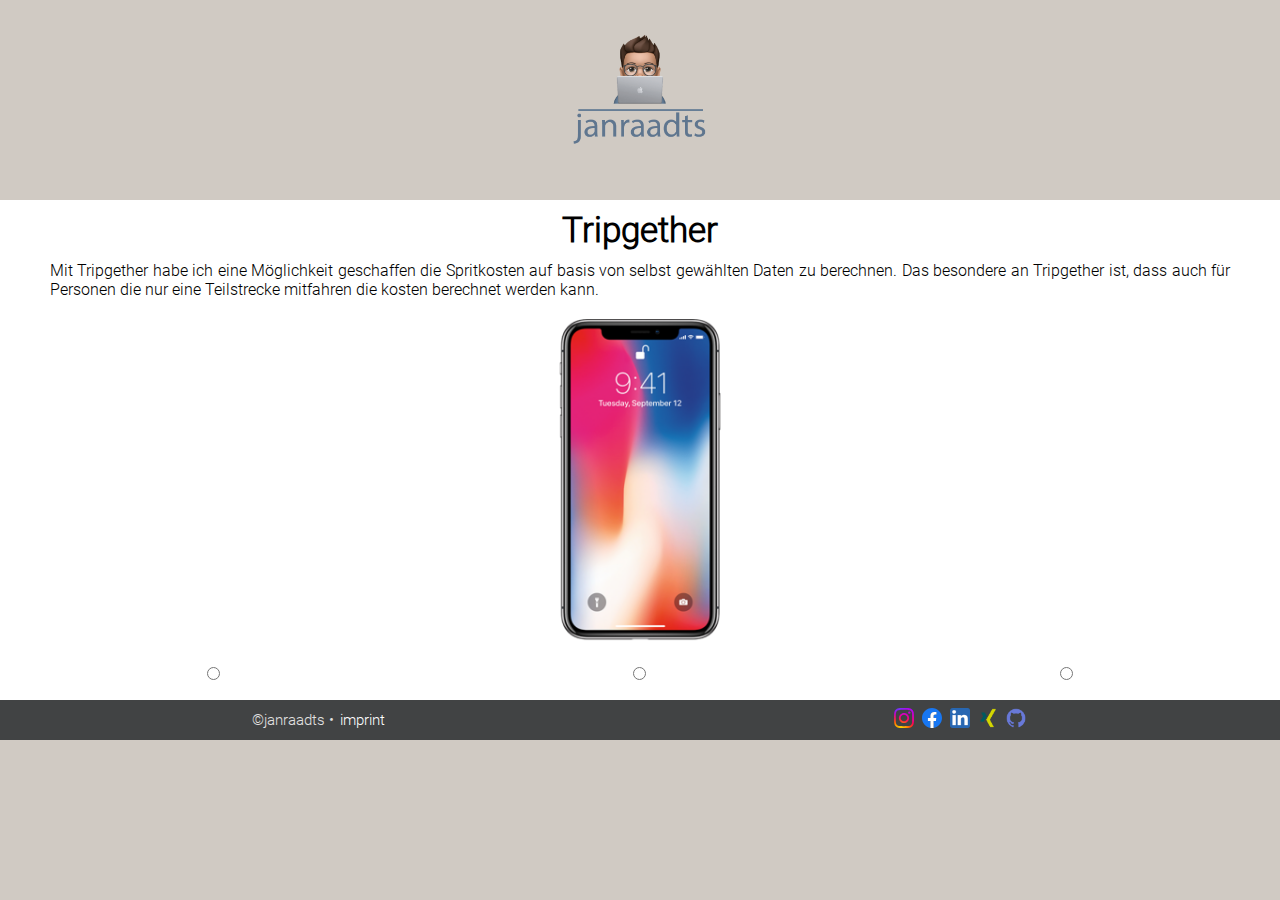
==== webdev.html @ 755e8c11 "created new site, webdev and added a js slideshow to it" ====
<!DOCTYPE html>
<html lang="en">
  <head>
    <meta charset="UTF-8" />
    <meta http-equiv="X-UA-Compatible" content="IE=edge" />
    <meta name="viewport" content="width=device-width, initial-scale=1.0" />
    <link rel="stylesheet" href="/components/webdev/webdev.css" />
    <script src="./components/webdev/webdev.js" defer></script>
    <title>Jan Raadts</title>
  </head>
  <body>
    <header>
      <a href="/index.html">
        <img src="/pictures//jan_logo2-02.png" class="logo" />
      </a>
    </header>
    <main class="main-webdev">
      <section class="webdev">
        <div class="div_web" data-js="productOne">
          <h2>Tripgether</h2>
          <p class="webdev_text">
            Mit Tripgether habe ich eine Möglichkeit geschaffen die Spritkosten
            auf basis von selbst gewählten Daten zu berechnen. Das besondere an
            Tripgether ist, dass auch für Personen die nur eine Teilstrecke
            mitfahren die kosten berechnet werden kann.
          </p>
        </div>
        <img
          data-p="pictureOne"
          src="/pictures/apple-iphone-x-pictures-5.png"
          alt=""
          class="webdev_pictures"
        />
      </section>
      <section class="webdev">
        <div hidden="" class="div_web" data-js="productTwo">
          <h2>Yoga im Ohr</h2>
          <p class="webdev_text">
            Mit Yoga im Ohr habe ich eine Möglichkeit geschaffen die Spritkosten
            auf basis von selbst gewählten Daten zu berechnen. Das besondere an
            Tripgether ist, dass auch für Personen die nur eine Teilstrecke
            mitfahren die kosten berechnet werden kann.
          </p>
        </div>
        <img
          hidden=""
          data-p="pictureTwo"
          src="/pictures/aboutme_handy.jpg"
          alt=""
          class="webdev_pictures"
        />
      </section>
      <section class="webdev">
        <div hidden class="div_web" data-js="productThree">
          <h2>Where to surf</h2>
          <p class="webdev_text">
            Mit WTS habe ich eine Möglichkeit geschaffen die Spritkosten auf
            basis von selbst gewählten Daten zu berechnen. Das besondere an
            Tripgether ist, dass auch für Personen die nur eine Teilstrecke
            mitfahren die kosten berechnet werden kann.
          </p>
        </div>
        <img
          hidden
          data-p="pictureThree"
          src="/pictures/foto_max.JPG"
          alt=""
          class="webdev_pictures"
        />
      </section>
      <section class="webdev">
        <input type="radio" name="change" data-js="changeOne" />
        <input type="radio" name="change" data-js="changeTwo" />
        <input type="radio" name="change" data-js="changeThree" />
      </section>
    </main>
    <footer class="footer">
      <div class="footer__elements">
        ©janraadts • <a href="" class="footer__link">imprint</a>
      </div>
      <div class="footer__elements">
        <a
          href="https://www.instagram.com/janraadts/?hl=de"
          class="footer__link"
          ><img
            src="/pictures/5296765_camera_instagram_instagram logo_icon(1).svg"
            alt=""
            class="footer__icons"
        /></a>
        <a href="https://www.facebook.com/jan.raadts" class="footer__link"
          ><img
            src="/pictures/5296499_fb_facebook_facebook logo_icon.svg"
            alt=""
            class="footer__icons"
        /></a>
        <a
          href="https://de.linkedin.com/in/jan-raadts-83802523a?original_referer=https%3A%2F%2Fwww.google.com%2F"
          class="footer__link"
          ><img
            src="/pictures/5296501_linkedin_network_linkedin logo_icon.png"
            alt=""
            class="footer__icons"
        /></a>
        <a href="https://www.xing.com/profile/Jan_Raadts" class="footer__link"
          ><img
            src="/pictures/4375139_logo_xing_icon.png"
            alt=""
            class="footer__icons"
        /></a>
        <a href="https://github.com/JanRaadts" class="footer__link"
          ><img
            src="/pictures/4202098_github_code_developer_logo_icon.png"
            alt=""
            class="footer__icons"
        /></a>
      </div>
    </footer>
  </body>
</html>
---- components/webdev/webdev.css ----
@font-face {
  font-family: "roboto";
  src: url(/Fonts/Roboto/Roboto-Light.ttf);
}
@font-face {
  font-family: "caveat";
  src: url(/Fonts/Caveat/Caveat-VariableFont_wght.ttf);
}
@font-face {
  font-family: "quicksand";
  src: url(/Fonts/Quicksand/Quicksand-VariableFont_wght.ttf);
}

* {
  margin: 0;
  padding: 0;
  box-sizing: border-box;
  font-family: roboto;
  /* border: 2px;
    border-style: dotted;
    border-color: hotpink; */
  background-color: #d0cac3;
}

body {
  background-color: white;
}

header {
  display: flex;
  justify-content: center;
  align-items: center;
  font-size: 25px;
  height: 200px;
}

.logo {
  width: 250px;
  /* height: 85%; */
  padding-bottom: 15px;
}

.main-webdev {
  background-color: white;
}

h1 {
  color: white;
  font-family: quicksand;
  z-index: 2;
  background-color: rgba(255, 255, 255, 0);
  font-size: 3vh;
  transition: 0.3s;
}

h2 {
  background-color: white;
  padding-left: 40px;
  padding-right: 40px;
  margin: 10px;
  font-size: 35px;
  font-weight: 4000;
  text-align: center;
}

.webdev {
  background-color: white;
  display: flex;
  flex-direction: row;
  justify-content: space-around;
  align-items: center;
  flex-wrap: wrap;
  /* border-radius: 10px;
  margin: 15px; */
}

.webdev_pictures {
  width: 300px;
  border-radius: 15px;
  margin: 10px;
  background-color: white;
}

.webdev_text {
  background-color: white;
  padding-left: 40px;
  padding-right: 40px;
  margin: 10px;
  text-align: justify;
}

.div_web {
  background-color: white;
}

.changeBtn {
  font-size: 30px;
  padding: 10px;
  margin: 10px;
  background-color: white;
  border: none;
}

.footer {
  margin-top: 20px;
  height: 40px;
  display: flex;
  flex-direction: row;
  justify-content: space-around;
  align-items: center;
  background-color: rgb(65, 67, 68);
  color: rgb(225, 225, 225);
  font-size: 15px;
}

.footer__elements {
  background-color: rgb(65, 67, 68);
}

.footer__link {
  background-color: rgb(65, 67, 68);
  text-decoration: none;
  color: white;
  margin: 2px;
  font-size: 15px;
}

.footer__icons {
  width: 20px;
  background-color: rgba(240, 248, 255, 0);
}
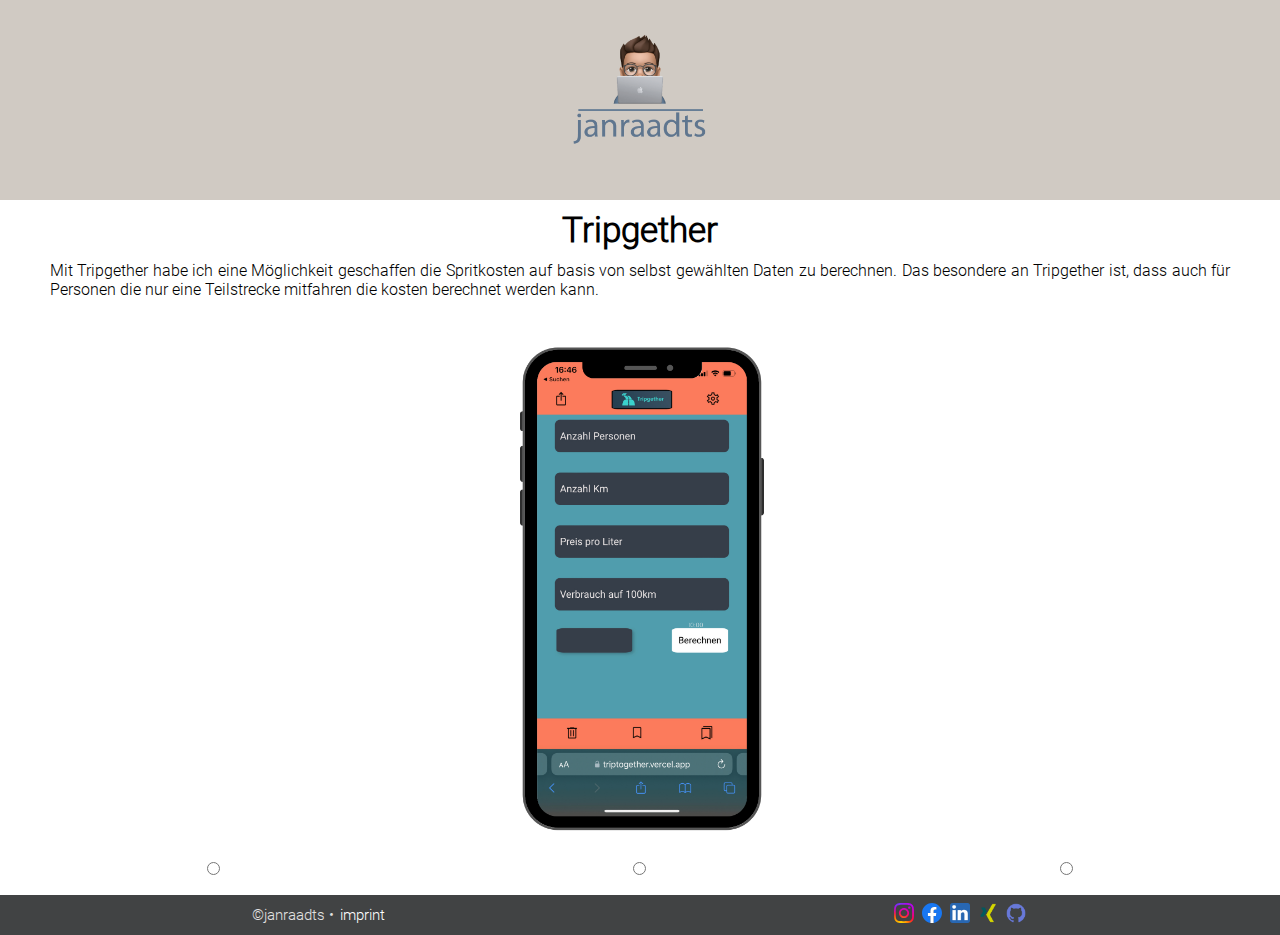
==== commit febc55f8: "add new pictures" ====
--- a/webdev.html
+++ b/webdev.html
@@ -27,7 +27,7 @@
         </div>
         <img
           data-p="pictureOne"
-          src="/pictures/apple-iphone-x-pictures-5.png"
+          src="/pictures/Blue Phone Text Message Instagram Reel Video .png"
           alt=""
           class="webdev_pictures"
         />
@@ -45,7 +45,7 @@
         <img
           hidden=""
           data-p="pictureTwo"
-          src="/pictures/aboutme_handy.jpg"
+          src="/pictures/apple-iphone-x-pictures-5.png"
           alt=""
           class="webdev_pictures"
         />
@@ -63,7 +63,7 @@
         <img
           hidden
           data-p="pictureThree"
-          src="/pictures/foto_max.JPG"
+          src="/pictures/apple-iphone-x-pictures-5.png"
           alt=""
           class="webdev_pictures"
         />
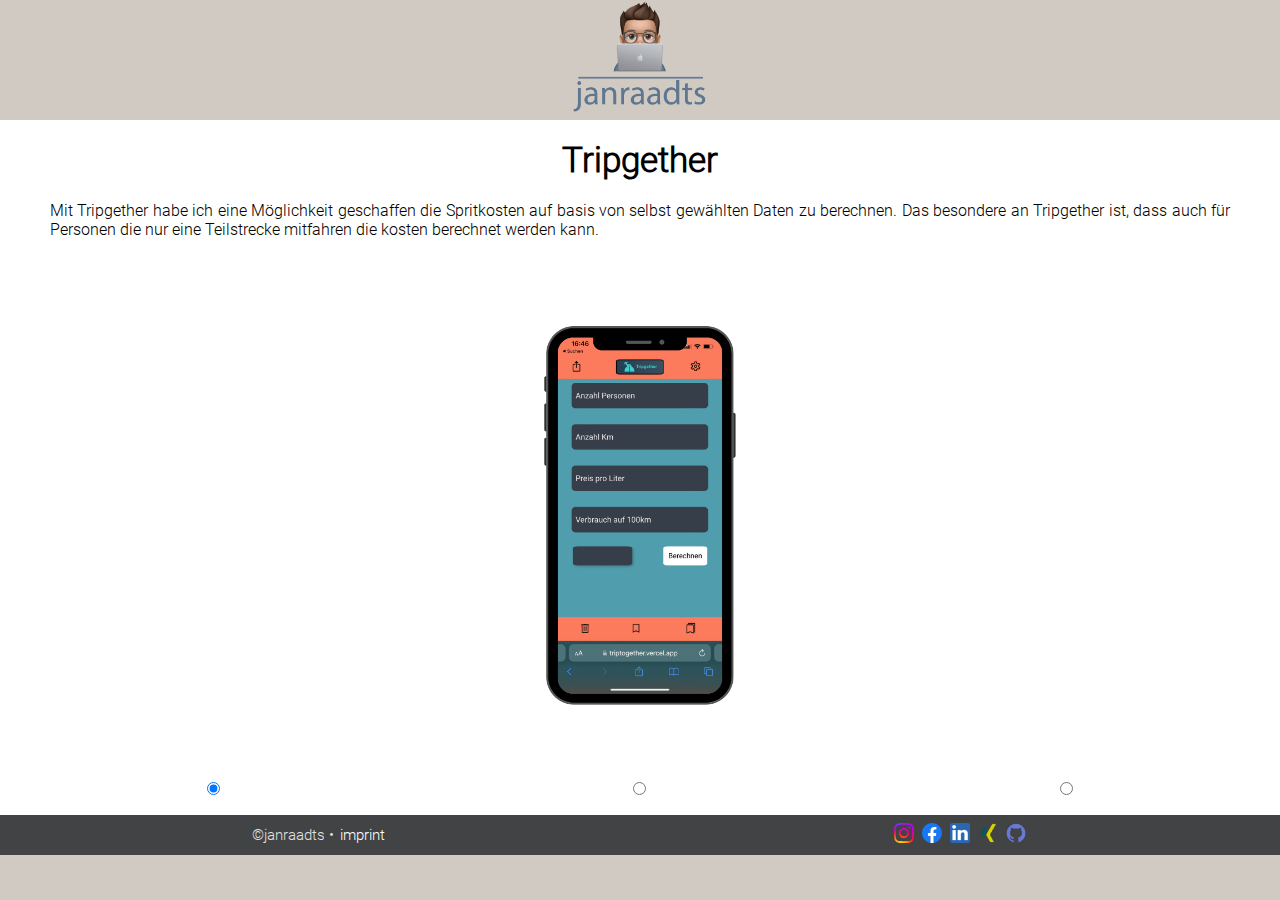
==== commit 076383a0: "add new pictures" ====
--- a/webdev.html
+++ b/webdev.html
@@ -27,7 +27,7 @@
         </div>
         <img
           data-p="pictureOne"
-          src="/pictures/Blue Phone Text Message Instagram Reel Video .png"
+          src="/pictures/Blue Phone Text Message Instagram Reel Video -7.png"
           alt=""
           class="webdev_pictures"
         />
@@ -45,7 +45,7 @@
         <img
           hidden=""
           data-p="pictureTwo"
-          src="/pictures/apple-iphone-x-pictures-5.png"
+          src="/pictures/Blue Phone Text Message Instagram Reel Video -6.png"
           alt=""
           class="webdev_pictures"
         />
@@ -63,13 +63,13 @@
         <img
           hidden
           data-p="pictureThree"
-          src="/pictures/apple-iphone-x-pictures-5.png"
+          src="/pictures/Blue Phone Text Message Instagram Reel Video -5.png"
           alt=""
           class="webdev_pictures"
         />
       </section>
       <section class="webdev">
-        <input type="radio" name="change" data-js="changeOne" />
+        <input checked type="radio" name="change" data-js="changeOne" />
         <input type="radio" name="change" data-js="changeTwo" />
         <input type="radio" name="change" data-js="changeThree" />
       </section>
--- a/components/webdev/webdev.css
+++ b/components/webdev/webdev.css
@@ -31,13 +31,12 @@
   justify-content: center;
   align-items: center;
   font-size: 25px;
-  height: 200px;
+  height: 120px;
 }
 
 .logo {
   width: 250px;
   /* height: 85%; */
-  padding-bottom: 15px;
 }
 
 .main-webdev {
@@ -57,6 +56,8 @@
   background-color: white;
   padding-left: 40px;
   padding-right: 40px;
+  padding-bottom: 10px;
+  padding-top: 10px;
   margin: 10px;
   font-size: 35px;
   font-weight: 4000;
@@ -77,7 +78,7 @@
 .webdev_pictures {
   width: 300px;
   border-radius: 15px;
-  margin: 10px;
+  /* margin: 10px; */
   background-color: white;
 }
 
